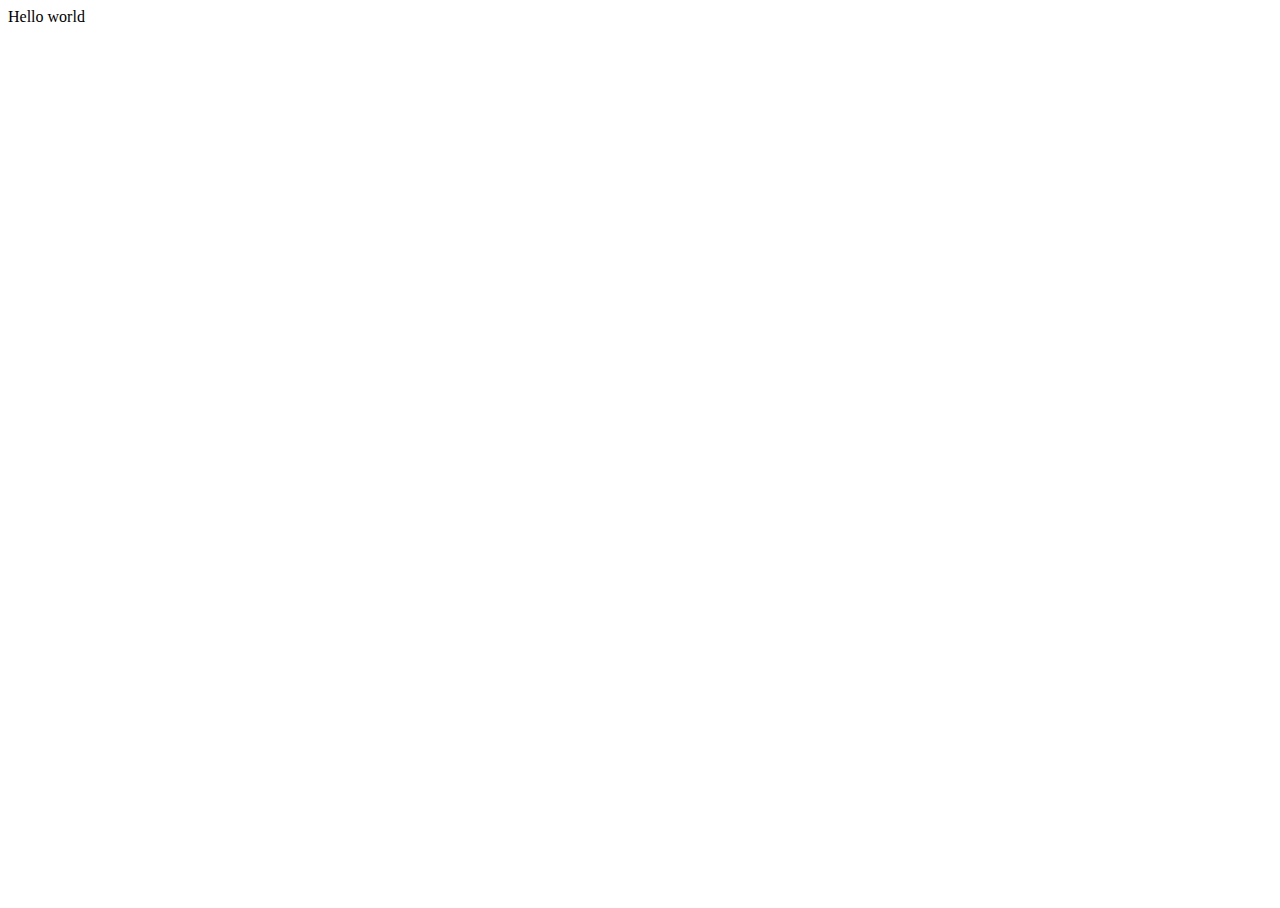
==== index.html @ 5a4938c0 "." ====
<!DOCTYPE html>
<html>

<head>
  <meta charset="utf-8">
  <meta name="viewport" content="width=device-width">
  <title>replit</title>
  <link href="style.css" rel="stylesheet" type="text/css" />
</head>

<body>
  Hello world
  <script src="script.js"></script>

 <!--
  This script places a badge on your repl's full-browser view back to your repl's cover
  page. Try various colors for the theme: dark, light, red, orange, yellow, lime, green,
  teal, blue, blurple, magenta, pink!
  -->
  <script src="https://replit.com/public/js/replit-badge.js" theme="blue" defer></script> 
</body>

</html>
---- style.css ----
html, body {
  height: 100%;
  width: 100%;
}
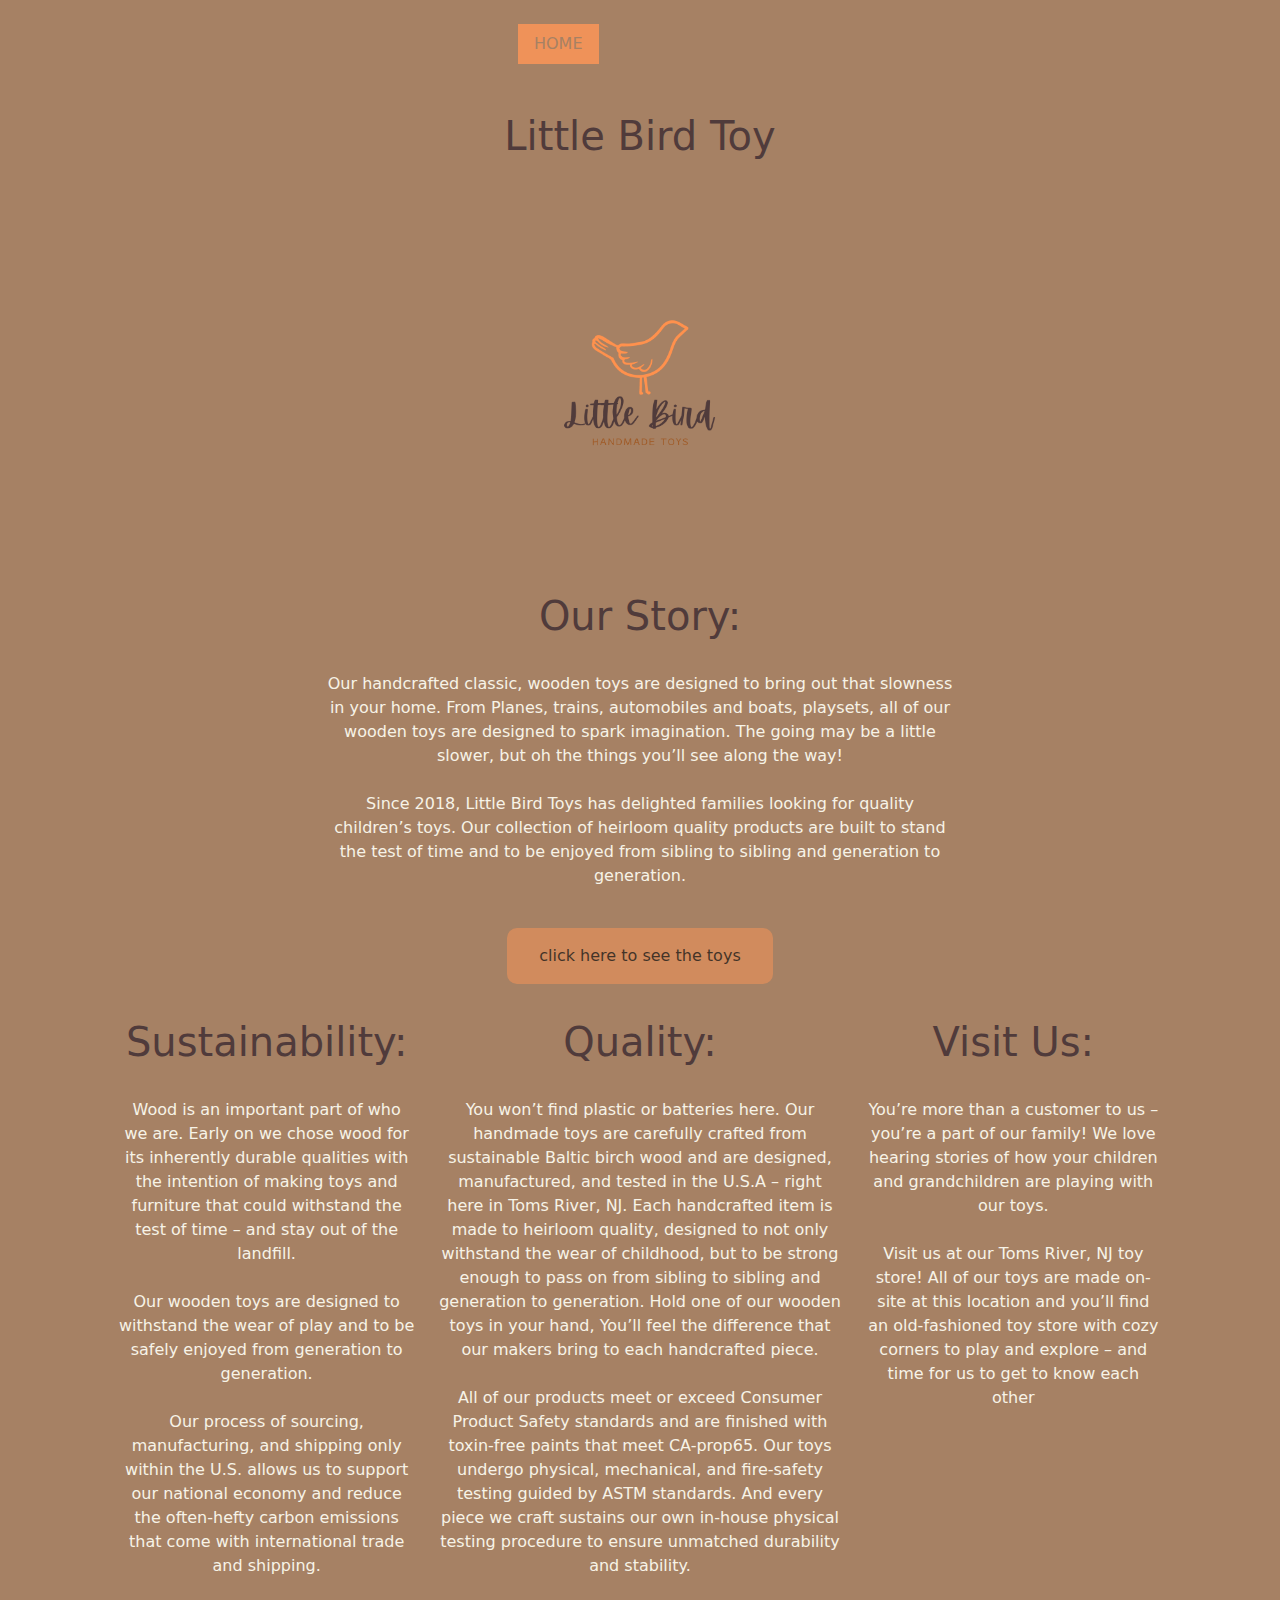
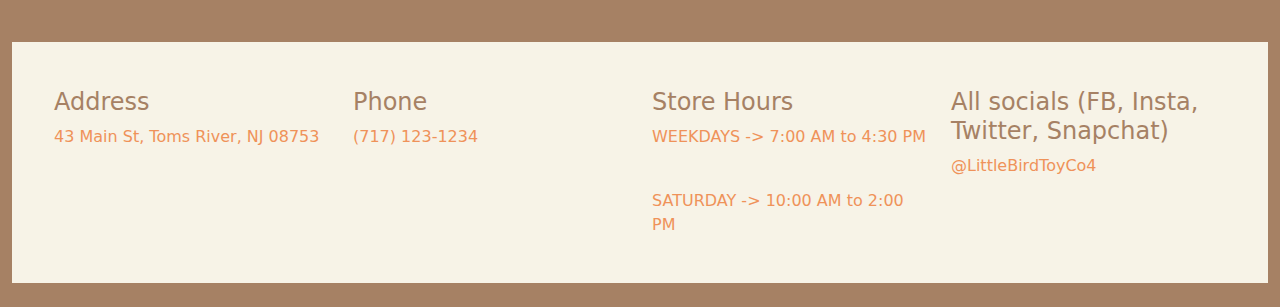
==== commit a69a8772: "commit" ====
--- a/index.html
+++ b/index.html
@@ -4,20 +4,138 @@
 <head>
   <meta charset="utf-8">
   <meta name="viewport" content="width=device-width">
-  <title>replit</title>
-  <link href="style.css" rel="stylesheet" type="text/css" />
+  <title>Little Bird Toy</title>
+    <link href="https://cdn.jsdelivr.net/npm/bootstrap@5.1.3/dist/css/bootstrap.min.css" rel="stylesheet">
+    <script src="https://cdn.jsdelivr.net/npm/bootstrap@5.1.3/dist/js/bootstrap.bundle.min.js"></script>
+    <link rel="stylesheet" href="https://fonts.google.com/specimen/Nanum+Myeongjo?preview.text=ANGIE%27S%20PORTFOLIO!%20Welcome%20to%20my%20portfolio!%20Feel%20free%20to%20explore%20my%20page!&preview.text_type=custom">
+
+    <Link rel="stylesheet" href="style.css">
 </head>
 
 <body>
-  Hello world
+<br>
+  
+      <div class="nav justify-content-center">
+        <li class="nav-item">
+          <a class="nav-link active" href="index.html">HOME</a>
+      </li>
+      <li class="nav-item">
+        <a class="nav-link" href="toys.html">TOYS & MAILING</a>
+      </li>
+    </div>
+
+  <br><br>
+
+  <h1 class="welc">Little Bird Toy</h1>
+
+  <img src="Main Logo (1).png" class="mx-auto d-block" alt="logo" width="400" height="400">
+<br>
+  <div class="row">
+    <div class="col-sm-3"></div>
+    <div class="col-sm-6">
+
+      <h1 class="welc">Our Story:</h1> <br> 
+<p class="intro">Our handcrafted classic, wooden toys  are designed to bring out that slowness in your home. From Planes, trains, automobiles and boats, playsets, all of our wooden toys are designed to spark imagination. The going may be a little slower, but oh the things you’ll see along the way! 
+  <br><br>
+Since 2018, Little Bird Toys has delighted families looking for quality children’s toys.  Our collection of heirloom quality products are built to stand the test of time and to be enjoyed from sibling to sibling and generation to generation.</p>
+
+      <br>
+
+      <div class="center">
+      <a href="toys.html" class="button">click here to see the toys</a>
+    </div>
+    
+    </div>
+    <div class="col-sm-3"></div>
+  </div>
+
+  <br>
+
+    <div class="container-fluid mt-3">
+      <div class="row">
+      <div class="col-sm-1"></div>
+      <div class="col-sm-3">
+
+<h1 class="welc">Sustainability:</h1> <br>
+        <p class="intro">Wood is an important part of who we are.  Early on we chose wood for its inherently durable qualities with
+          the intention of making toys and furniture that could withstand the test of time – and stay out of the
+          landfill.
+          <br><br>
+          Our wooden toys are designed to withstand the wear of play and to be safely enjoyed from generation to
+          generation.
+          <br><br>
+          Our process of sourcing, manufacturing, and shipping only within the U.S. allows us to support our national
+          economy and reduce the often-hefty carbon emissions that come with international trade and shipping.</p>
+        
+      </div>
+      
+      <div class="col-sm-4">
+
+        <h1 class="welc">Quality:</h1> <br>
+        <p class="intro">You won’t find plastic or batteries here.  Our handmade toys are carefully crafted from sustainable Baltic birch wood and are designed, manufactured, and tested in the U.S.A – right here in Toms River, NJ.   Each handcrafted item is made to heirloom quality, designed to not only withstand the wear of childhood, but to be strong enough to pass on from sibling to sibling and generation to generation.  Hold one of our wooden toys in your hand, You’ll feel the difference that our makers bring to each handcrafted piece.
+          <br><br>
+All of our products meet or exceed Consumer Product Safety standards and are finished with toxin-free paints that meet CA-prop65.  Our toys undergo physical, mechanical, and fire-safety testing guided by ASTM standards.  And every piece we craft sustains our own in-house physical testing procedure to ensure unmatched durability and stability.
+</p>
+        
+        
+      </div>
+      <div class="col-sm-3">
+
+        <h1 class="welc">Visit Us:</h1> <br>
+        <p class="intro">You’re more than a customer to us – you’re a part of our family!  We love hearing stories of how your
+        children and grandchildren are playing with our toys.
+          <br><br>
+        Visit us at our Toms River, NJ toy store!  All of our toys are made on-site at this location and you’ll find
+        an old-fashioned toy store with cozy corners to play and explore – and time for us to get to know each other
+        </p>
+
+      </div>
+      <div class="col-sm-1"></div>
+  </div>
+
+      <br><br>
+
+    <div class="footer">
+      <div class="container-fluid mt-3">
+      <div class="row">
+      <div class="col-sm-3">
+
+        <h4>Address</h4>
+        <p class="footertext">43 Main St, Toms River, NJ 08753</p>
+        
+      </div>
+      <div class="col-sm-3">
+
+                <h4>Phone</h4>
+        <p class="footertext">(717) 123-1234</p>
+        
+      </div>
+      <div class="col-sm-3">
+
+        <h4>Store Hours</h4>
+        <p class="footertext">WEEKDAYS -> 7:00 AM to 4:30 PM</p>
+        <br>
+        <p class="footertext">SATURDAY -> 10:00 AM to 2:00 PM</p>
+        
+      </div>
+      <div class="col-sm-3">
+
+          <h4>All socials (FB, Insta, Twitter, Snapchat)</h4>
+        <p class="footertext"> @LittleBirdToyCo4</p>
+        
+      </div> 
+      </div>
+      </div>
+    </div>
+      <br>
+
+
+  
+
+
   <script src="script.js"></script>
+  <script src="https://replit.com/public/js/replit-badge.js" theme="blue" defer></script>
 
- <!--
-  This script places a badge on your repl's full-browser view back to your repl's cover
-  page. Try various colors for the theme: dark, light, red, orange, yellow, lime, green,
-  teal, blue, blurple, magenta, pink!
-  -->
-  <script src="https://replit.com/public/js/replit-badge.js" theme="blue" defer></script> 
 </body>
 
-</html>
+</html>--- a/style.css
+++ b/style.css
@@ -1,4 +1,102 @@
-html, body {
-  height: 100%;
-  width: 100%;
+html,body {
+  background-color: #A68164;
 }
+
+ul {
+  list-style-type: none;
+  margin: 0;
+  padding: 0;
+  overflow: hidden;
+  text-align: center;
+}
+
+li {
+    text-align: center;
+  display: inline-block;
+}
+
+li a {
+  display: block;
+  padding: 8px;
+  background-color: #F7F3E7;
+}
+
+li a:hover {
+  background-color: #ECEADD;
+  color: #A68164;
+}
+
+li a.active {
+  background-color: #EF9259;
+  color: #A68164;
+}
+.nav-link {
+  color: #A68164;
+}
+
+.welc {
+  text-align: center;
+  color: #503B3B;
+}
+
+.intro {
+  color: #F7F3E7;
+  text-align: center;
+}
+
+.button {
+  background-color: #EF9259;
+  border: none;
+  color: black;
+  padding: 16px 32px;
+  text-align: center;
+  font-size: 16px;
+  opacity: 0.6;
+  transition: 0.3s;
+  display: inline-block;
+  margin: auto;
+  text-decoration: none;
+  cursor: pointer;
+}
+
+.center {
+  display: flex;
+  justify-content: center;
+  align-items: center;
+  height: 50px;
+}
+
+.button:hover {
+  opacity: 1
+color: black;
+}
+
+.button {border-radius: 10px;}
+
+.footer {
+  background-color: #F7F3E7;
+  padding: 30px;
+  margin: 100;
+}
+
+.f {
+    text-align: center;
+  color: #A68164; 
+}
+
+h4 {
+    color: #A68164; 
+}
+
+.info1 {
+    color: #EF9259;
+    text-align: center;
+}
+
+.footertext {
+  color:  #EF9259; 
+}
+
+h6 {
+  color: #F7F3E7;
+}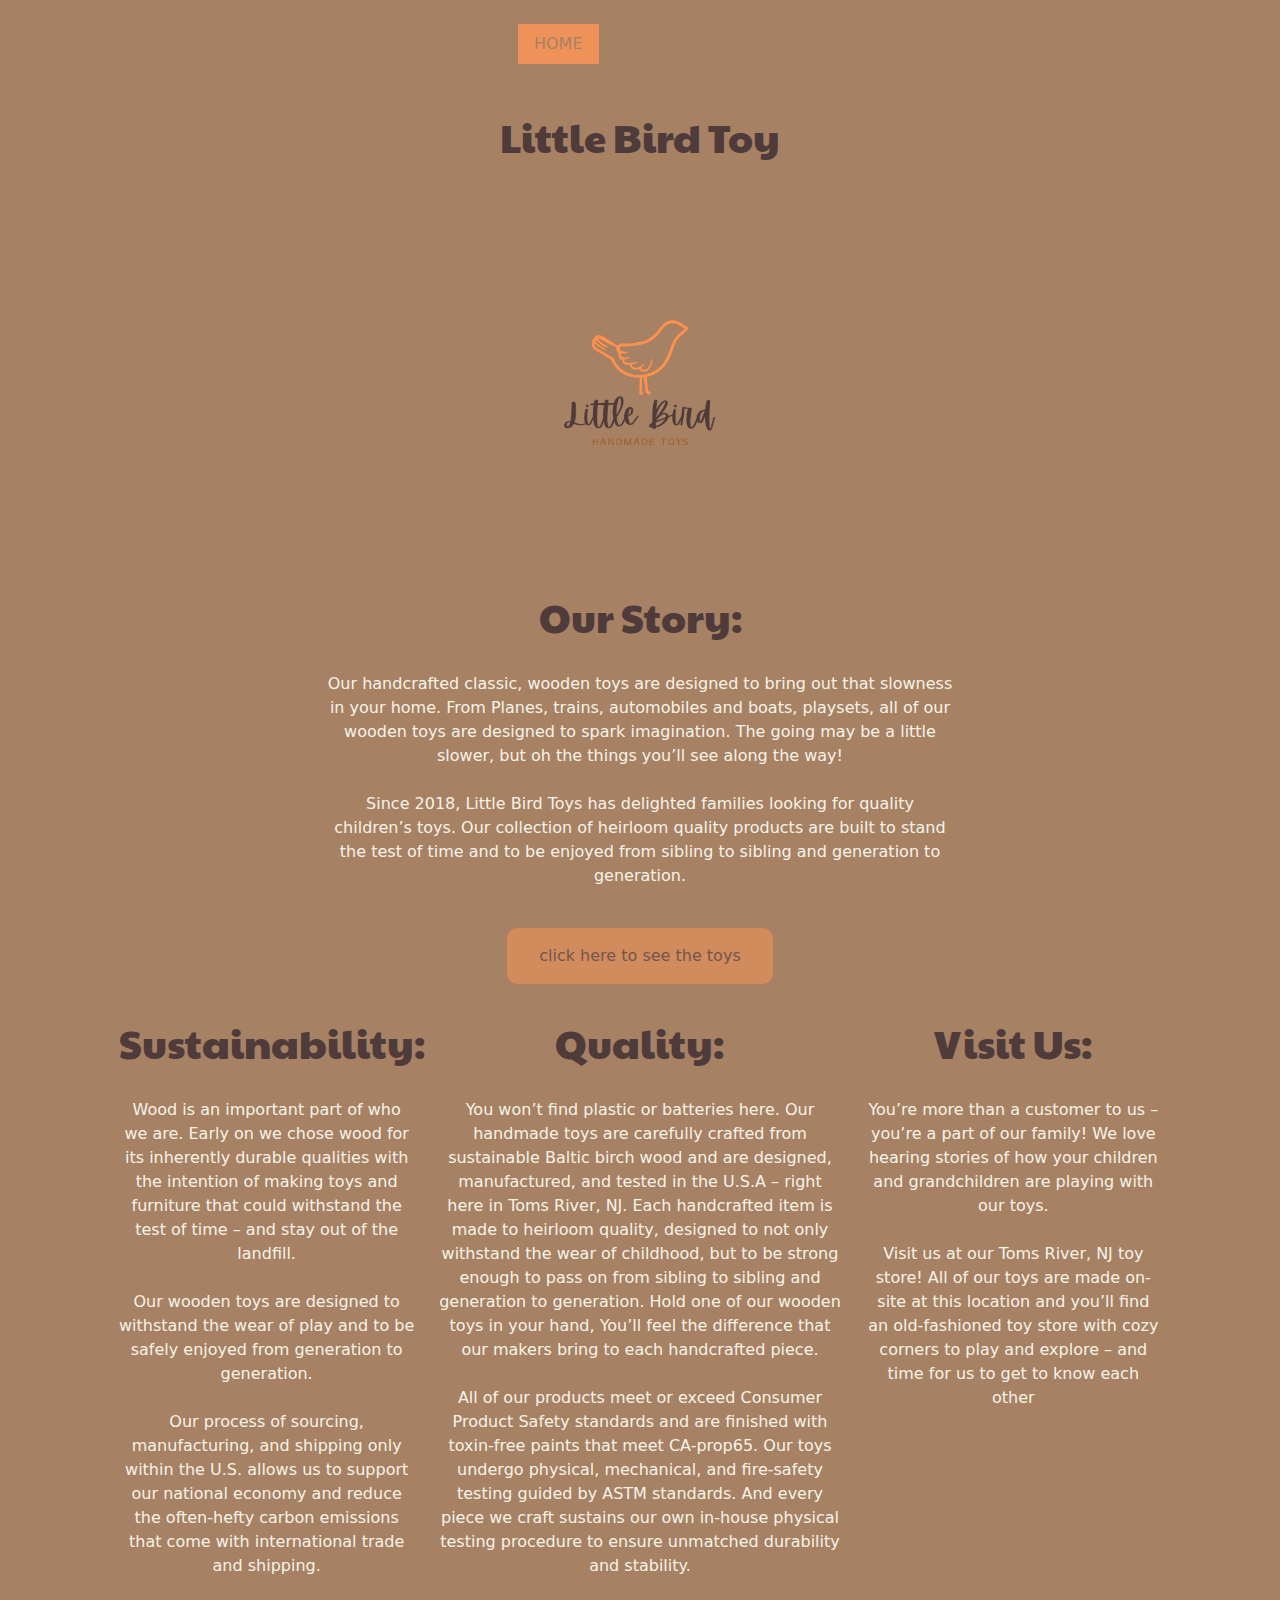
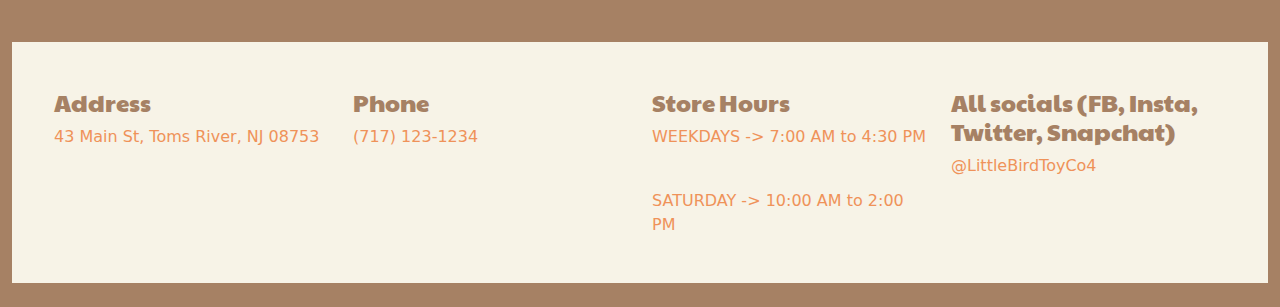
==== commit 9c9f5676: "font" ====
--- a/index.html
+++ b/index.html
@@ -8,6 +8,8 @@
     <link href="https://cdn.jsdelivr.net/npm/bootstrap@5.1.3/dist/css/bootstrap.min.css" rel="stylesheet">
     <script src="https://cdn.jsdelivr.net/npm/bootstrap@5.1.3/dist/js/bootstrap.bundle.min.js"></script>
     <link rel="stylesheet" href="https://fonts.google.com/specimen/Nanum+Myeongjo?preview.text=ANGIE%27S%20PORTFOLIO!%20Welcome%20to%20my%20portfolio!%20Feel%20free%20to%20explore%20my%20page!&preview.text_type=custom">
+
+  <link rel="stylesheet" href="https://fonts.googleapis.com/css?family=Paytone One">
 
     <Link rel="stylesheet" href="style.css">
 </head>
@@ -33,7 +35,7 @@
   <div class="row">
     <div class="col-sm-3"></div>
     <div class="col-sm-6">
-
+ 
       <h1 class="welc">Our Story:</h1> <br> 
 <p class="intro">Our handcrafted classic, wooden toys  are designed to bring out that slowness in your home. From Planes, trains, automobiles and boats, playsets, all of our wooden toys are designed to spark imagination. The going may be a little slower, but oh the things you’ll see along the way! 
   <br><br>
@@ -134,7 +136,6 @@
 
 
   <script src="script.js"></script>
-  <script src="https://replit.com/public/js/replit-badge.js" theme="blue" defer></script>
 
 </body>
 
--- a/style.css
+++ b/style.css
@@ -14,6 +14,7 @@
     text-align: center;
   display: inline-block;
 }
+
 
 li a {
   display: block;
@@ -37,6 +38,7 @@
 .welc {
   text-align: center;
   color: #503B3B;
+  font-family: "Paytone One";
 }
 
 .intro {
@@ -47,7 +49,7 @@
 .button {
   background-color: #EF9259;
   border: none;
-  color: black;
+  color: #503B3B;
   padding: 16px 32px;
   text-align: center;
   font-size: 16px;
@@ -68,7 +70,7 @@
 
 .button:hover {
   opacity: 1
-color: black;
+color: #503B3B;
 }
 
 .button {border-radius: 10px;}
@@ -86,6 +88,7 @@
 
 h4 {
     color: #A68164; 
+  font-family: "Paytone One";
 }
 
 .info1 {
@@ -99,4 +102,62 @@
 
 h6 {
   color: #F7F3E7;
-}+}
+
+
+.wrapper{
+  max-width: 350px;
+  width: 100%;
+  background: #fff;
+  padding: 25px;
+  border-radius: 5px;
+  box-shadow: 4px 4px 2px #F7F3E7; 
+}
+
+.wrapper h2{
+  text-align: center;
+  margin-bottom: 20px;
+  text-transform: uppercase;
+  letter-spacing: 3px;
+  color: #503B3B;
+}
+
+.wrapper .input_field{
+  margin-bottom: 10px;
+}
+
+.wrapper .input_field input[type="text"],
+.wrapper textarea{
+  border: 1px solid #e0e0e0;
+  width: 100%;
+  padding: 10px;
+}
+
+.wrapper textarea{
+  resize: none;
+  height: 80px;
+}
+
+.wrapper .btn input[type="submit"]{
+  border: 0px;
+  margin-top: 15px;
+  padding: 10px;
+  text-align: center;
+  width: 100%;
+  background: #EF9259;
+  color: #503B3B;
+  text-transform: uppercase;
+  letter-spacing: 5px;
+  font-weight: bold;
+  border-radius: 25px;
+  cursor: pointer;
+}
+
+#error_message{
+  margin-bottom: 20px;
+  background: #F7F3E7;
+  padding: 0px;
+  text-align: center;
+  font-size: 14px;
+  transition: all 0.5s ease;
+}
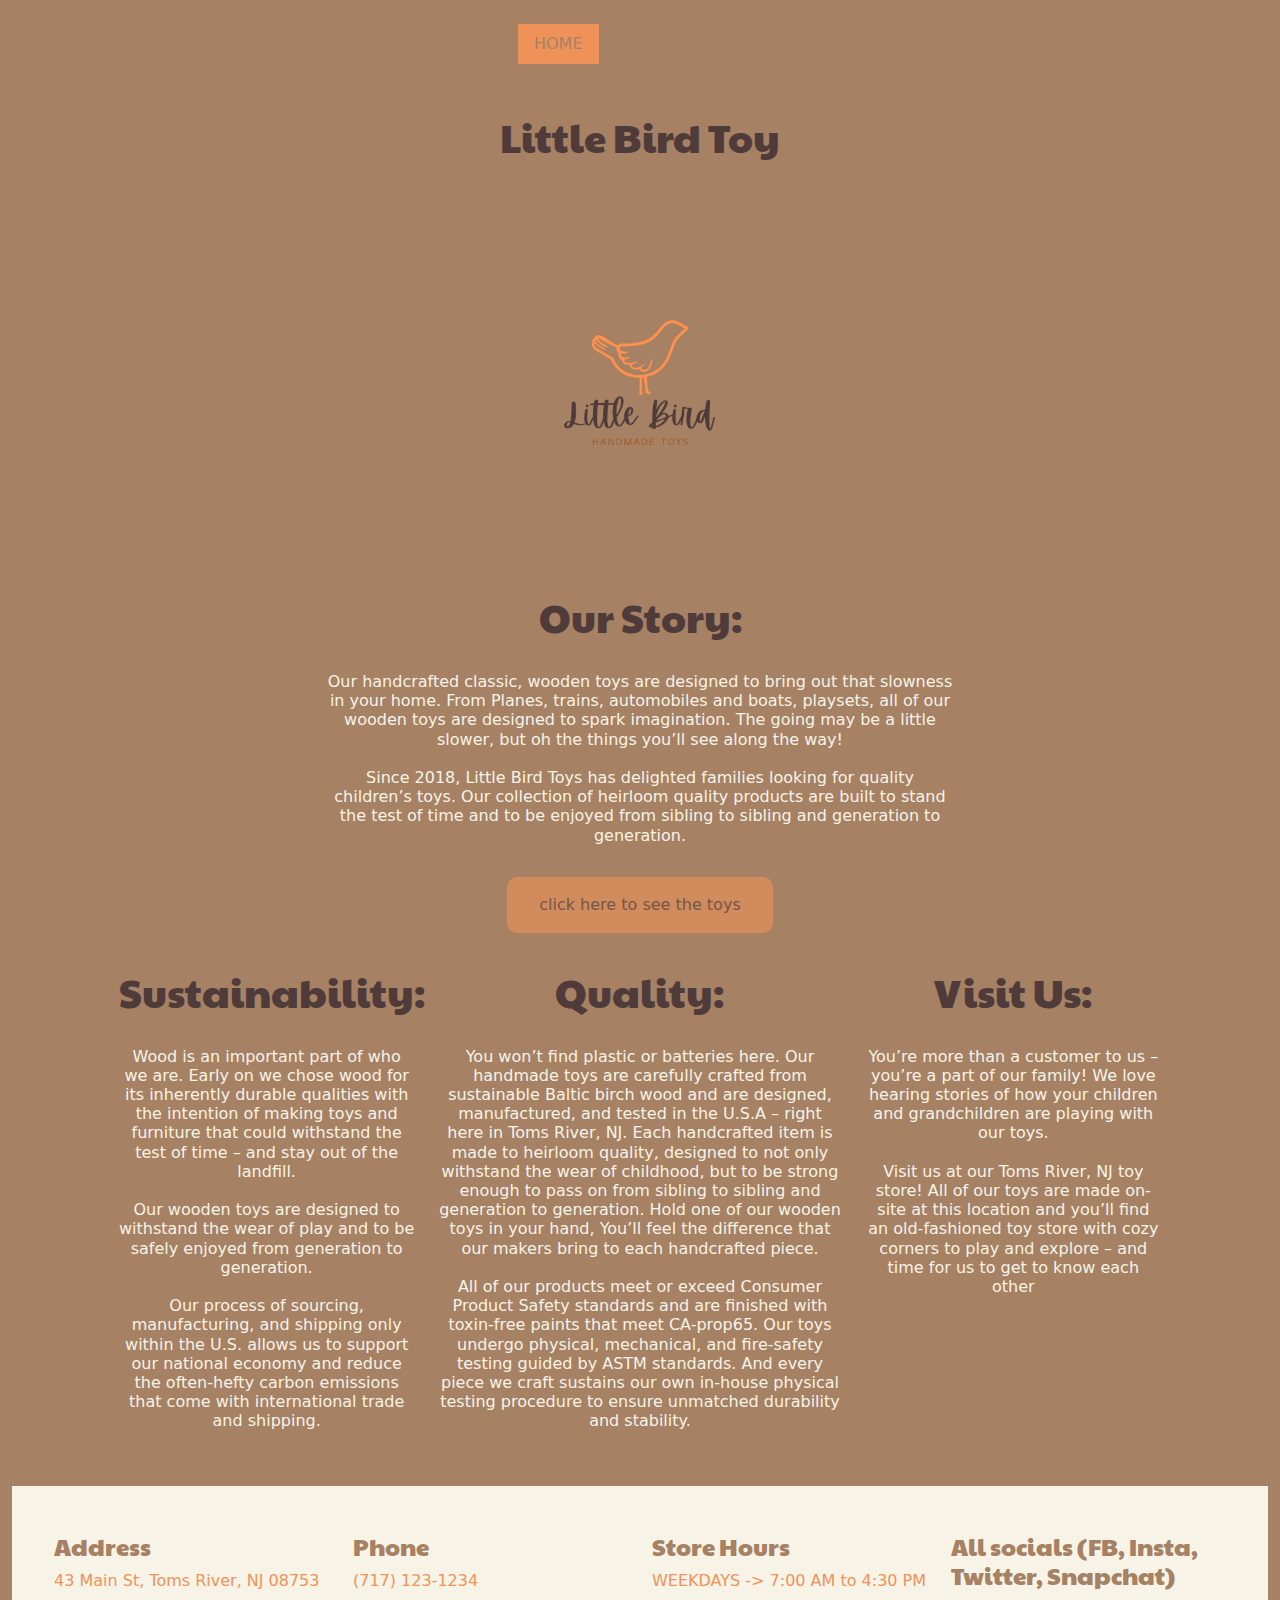
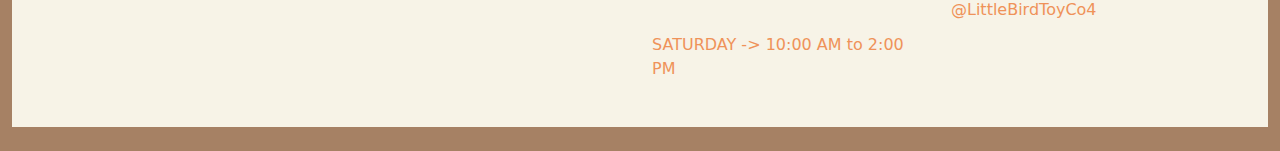
==== commit 754aa182: "fonts" ====
--- a/index.html
+++ b/index.html
@@ -37,9 +37,9 @@
     <div class="col-sm-6">
  
       <h1 class="welc">Our Story:</h1> <br> 
-<p class="intro">Our handcrafted classic, wooden toys  are designed to bring out that slowness in your home. From Planes, trains, automobiles and boats, playsets, all of our wooden toys are designed to spark imagination. The going may be a little slower, but oh the things you’ll see along the way! 
+<h6 class="intro">Our handcrafted classic, wooden toys  are designed to bring out that slowness in your home. From Planes, trains, automobiles and boats, playsets, all of our wooden toys are designed to spark imagination. The going may be a little slower, but oh the things you’ll see along the way! 
   <br><br>
-Since 2018, Little Bird Toys has delighted families looking for quality children’s toys.  Our collection of heirloom quality products are built to stand the test of time and to be enjoyed from sibling to sibling and generation to generation.</p>
+Since 2018, Little Bird Toys has delighted families looking for quality children’s toys.  Our collection of heirloom quality products are built to stand the test of time and to be enjoyed from sibling to sibling and generation to generation.</h6>
 
       <br>
 
@@ -59,7 +59,7 @@
       <div class="col-sm-3">
 
 <h1 class="welc">Sustainability:</h1> <br>
-        <p class="intro">Wood is an important part of who we are.  Early on we chose wood for its inherently durable qualities with
+        <h6 class="intro">Wood is an important part of who we are.  Early on we chose wood for its inherently durable qualities with
           the intention of making toys and furniture that could withstand the test of time – and stay out of the
           landfill.
           <br><br>
@@ -67,29 +67,29 @@
           generation.
           <br><br>
           Our process of sourcing, manufacturing, and shipping only within the U.S. allows us to support our national
-          economy and reduce the often-hefty carbon emissions that come with international trade and shipping.</p>
+          economy and reduce the often-hefty carbon emissions that come with international trade and shipping.</h6>
         
       </div>
       
       <div class="col-sm-4">
 
         <h1 class="welc">Quality:</h1> <br>
-        <p class="intro">You won’t find plastic or batteries here.  Our handmade toys are carefully crafted from sustainable Baltic birch wood and are designed, manufactured, and tested in the U.S.A – right here in Toms River, NJ.   Each handcrafted item is made to heirloom quality, designed to not only withstand the wear of childhood, but to be strong enough to pass on from sibling to sibling and generation to generation.  Hold one of our wooden toys in your hand, You’ll feel the difference that our makers bring to each handcrafted piece.
+        <h6 class="intro">You won’t find plastic or batteries here.  Our handmade toys are carefully crafted from sustainable Baltic birch wood and are designed, manufactured, and tested in the U.S.A – right here in Toms River, NJ.   Each handcrafted item is made to heirloom quality, designed to not only withstand the wear of childhood, but to be strong enough to pass on from sibling to sibling and generation to generation.  Hold one of our wooden toys in your hand, You’ll feel the difference that our makers bring to each handcrafted piece.
           <br><br>
 All of our products meet or exceed Consumer Product Safety standards and are finished with toxin-free paints that meet CA-prop65.  Our toys undergo physical, mechanical, and fire-safety testing guided by ASTM standards.  And every piece we craft sustains our own in-house physical testing procedure to ensure unmatched durability and stability.
-</p>
+</h6>
         
         
       </div>
       <div class="col-sm-3">
 
         <h1 class="welc">Visit Us:</h1> <br>
-        <p class="intro">You’re more than a customer to us – you’re a part of our family!  We love hearing stories of how your
+        <h6 class="intro">You’re more than a customer to us – you’re a part of our family!  We love hearing stories of how your
         children and grandchildren are playing with our toys.
           <br><br>
         Visit us at our Toms River, NJ toy store!  All of our toys are made on-site at this location and you’ll find
         an old-fashioned toy store with cozy corners to play and explore – and time for us to get to know each other
-        </p>
+        </h6>
 
       </div>
       <div class="col-sm-1"></div>
--- a/style.css
+++ b/style.css
@@ -94,6 +94,7 @@
 .info1 {
     color: #EF9259;
     text-align: center;
+    font-family: "Paytone One";
 }
 
 .footertext {
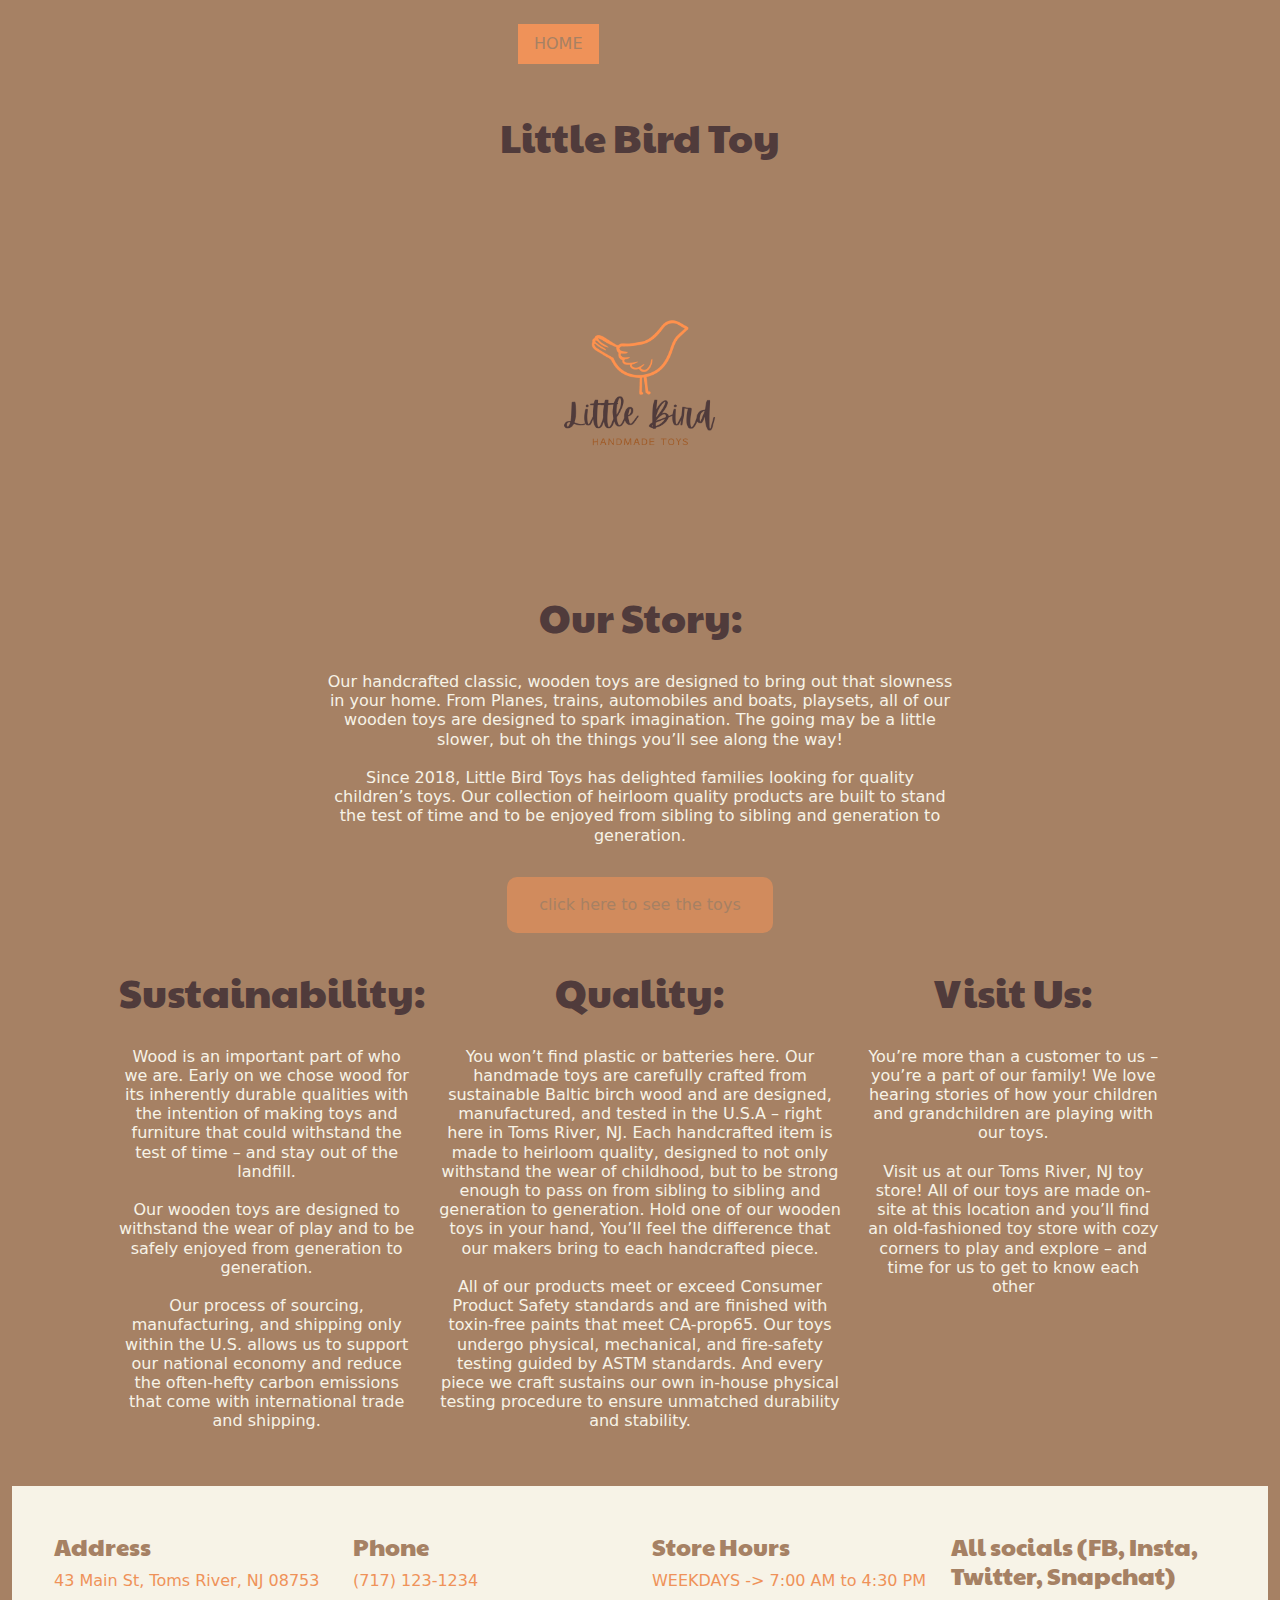
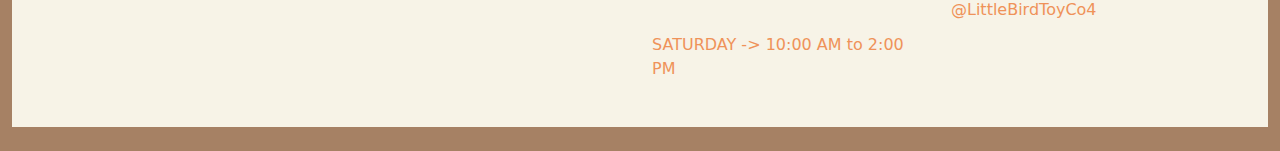
==== commit 47cbf97d: "font & button" ====
--- a/index.html
+++ b/index.html
@@ -44,7 +44,7 @@
       <br>
 
       <div class="center">
-      <a href="toys.html" class="button">click here to see the toys</a>
+      <a class="button" href="toys.html">click here to see the toys</a>
     </div>
     
     </div>
--- a/style.css
+++ b/style.css
@@ -35,6 +35,10 @@
   color: #A68164;
 }
 
+.nav-link:hover {
+color: #503B3B;
+}
+
 .welc {
   text-align: center;
   color: #503B3B;
@@ -68,9 +72,12 @@
   height: 50px;
 }
 
+.button {
+  color: #A68164;
+}
 .button:hover {
-  opacity: 1
-color: #503B3B;
+  opacity: 1;
+  color: #503B3B;
 }
 
 .button {border-radius: 10px;}
@@ -162,3 +169,4 @@
   font-size: 14px;
   transition: all 0.5s ease;
 }
+
